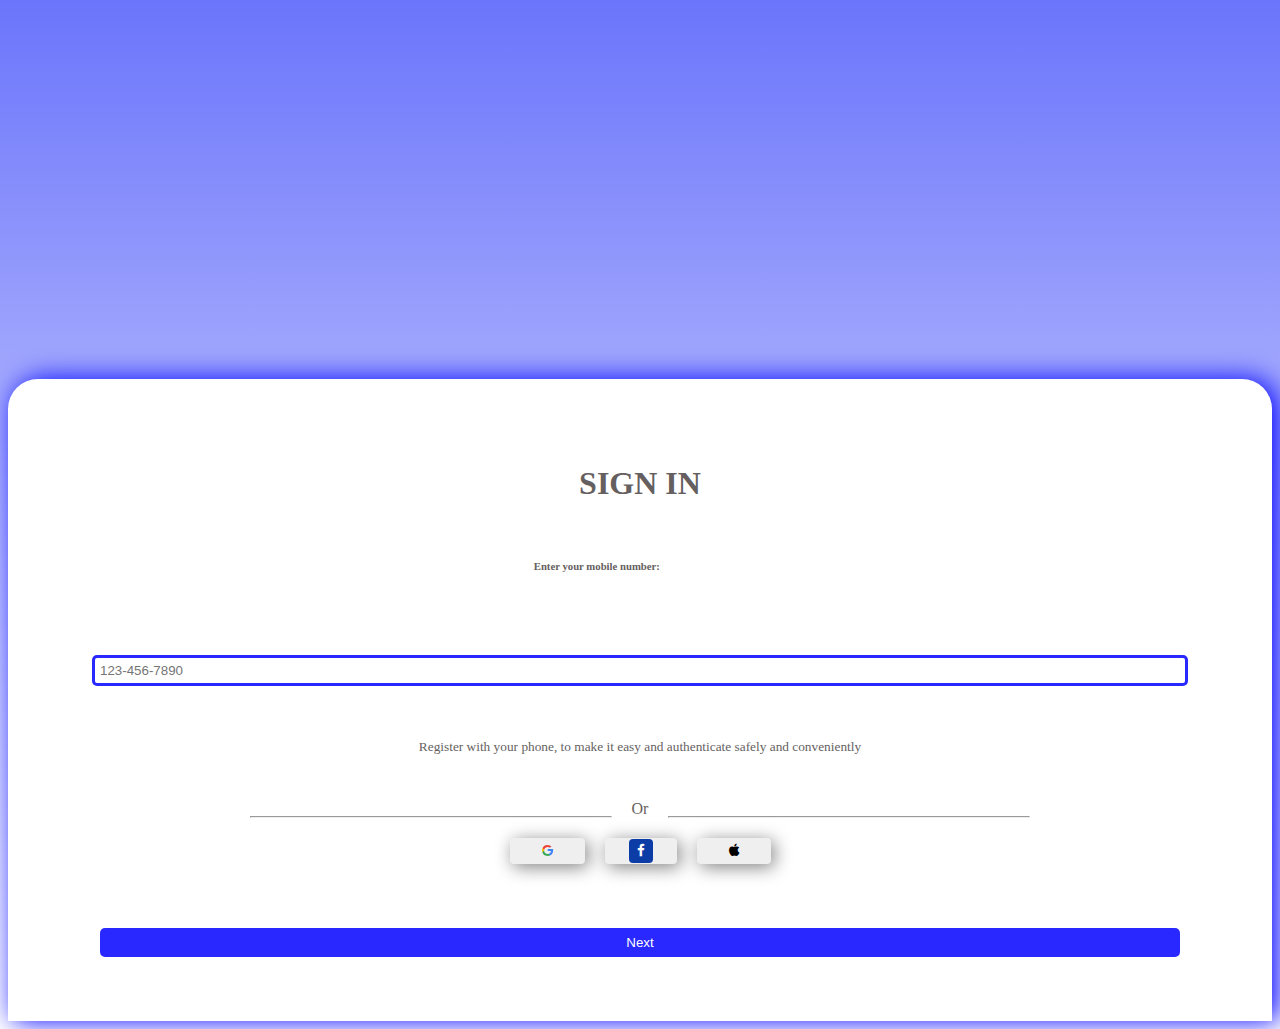
==== sign.html @ a571a9b4 "modified" ====
<!DOCTYPE html>
<html lang="en">
  <head>
    <meta charset="UTF-8" />
    <meta http-equiv="X-UA-Compatible" content="IE=edge" />
    <meta name="viewport" content="width=device-width, initial-scale=1.0" />
    <title>Document</title>
    <!-- Bootstrap -->
    <link
      href="https://cdn.jsdelivr.net/npm/bootstrap@5.1.3/dist/css/bootstrap.min.css"
      rel="stylesheet"
      integrity="sha384-1BmE4kWBq78iYhFldvKuhfTAU6auU8tT94WrHftjDbrCEXSU1oBoqyl2QvZ6jIW3"
      crossorigin="anonymous"
    />
    <link href="styles.css" rel="stylesheet" />
    <!-- Font awesome -->
    <link
      rel="stylesheet"
      href="https://cdnjs.cloudflare.com/ajax/libs/font-awesome/4.7.0/css/font-awesome.min.css"
    />
  </head>
  <body id="secondPgBody">
    <div class="container-fluid">
      <h1>SIGN IN</h1>
      <form action="" method="post">
        <label><h6>Enter your mobile number:</h6> </label><br />
        <input
          class="mobileInput"
          type="tel"
          name="mobileNo"
          pattern="[0-9]{3}-[0-9]{2}-[0-9]{3}"
          placeholder="123-456-7890"
          required
        />
        <p>
          Register with your phone, to make it easy and authenticate safely and
          conveniently
        </p>
        <hr />
        <span>Or</span>
        <hr />
        <br />
        <button type="button" class="media btn btn-light btn-lg">
          <i class="fa fa-google"></i>
        </button>
        <button type="button" class="media btn btn-light btn-lg">
          <i class="fa fa-facebook"></i>
        </button>
        <button type="button" class="media btn btn-light btn-lg">
          <i class="fa fa-apple"></i></button
        ><br />
        <input class="submitButton" type="submit" value="Next" />
      </form>
    </div>
    <script src="index.js" charset="UTF-8"></script>
  </body>
</html>
---- styles.css ----
/* First Page */

#firstPgBody {
  padding-bottom: 20%;
  text-align: center;
  /* background-image: linear-gradient(rgba(116, 124, 240, 0.979),white); */
  background-color: rgba(245, 245, 245, 0.041);
  position: relative;
  color: #665f5f;
}
h1 {
  font-weight: bold;
}
.signin {
  width: 90%;
  background-color: rgba(0, 0, 255, 0.842);
  color: white;
  margin: auto auto 3.5rem;
}
hr {
  display: inline-block;
  width: 30%;
}
img {
  width: 50%;
  margin: 2rem;
}
span {
  position: relative;
  bottom: 0.8rem;
  padding: 1rem;
}
.media {
  padding-left: 1.5rem;
  padding-right: 1.5rem;
  margin: 8px;
  border-radius: 4px;
  border-style: none;
  box-shadow: 3px 3px 18px grey;
}
.fa-google {
  padding: 5px;
  padding-right: 8px;
  padding-left: 8px;
  background: conic-gradient(
      from -45deg,
      #ea4335 110deg,
      #4285f4 90deg 180deg,
      #34a853 180deg 270deg,
      #fbbc05 270deg
    )
    73% 55%/150% 150% no-repeat;
  -webkit-background-clip: text;
  background-clip: text;
  color: transparent;
  -webkit-text-fill-color: transparent;
}
.fa-facebook {
  padding: 5px;
  padding-right: 8px;
  padding-left: 8px;
  border-radius: 4px;
  background-color: #0c3da7;
  color: white;
}
.fa-apple {
  padding: 5px;
  padding-right: 8px;
  padding-left: 8px;
}
.outerCircle {
  height: 85px;
  width: 85px;
  border: 15px;
  background-color: blue;
  border-top-left-radius: 0;
  border-top-right-radius: 0;
  border-bottom-right-radius: 0;
  border-bottom-left-radius: 100%;
  position: relative;
  left: 75%;
}
.innerCircle {
  height: 80px;
  width: 80px;
  background-color: white;
  border-radius: 0 0 0 100%;
  position: relative;
  left: 22%;
}

/* Secong Page */

#secondPgBody {
  text-align: center;
  background-image: linear-gradient(rgba(70, 82, 250, 0.801), white);
  color: #665f5f;
}
.container-fluid {
  background-color: white;
  margin-top: 30%;
  border-top-left-radius: 30px;
  border-top-right-radius: 30px;
  padding: 4rem 2rem;
  box-shadow: 6px 0px 28px blue;
}
form {
  margin-top: 3rem;
}
input {
  width: 90%;
}
.mobileInput {
  padding: 5px;
  border: 3px solid rgba(0, 0, 255, 0.842);
  border-radius: 5px;
}
label {
  position: relative;
  right: 2.7rem;
  line-height: 3;
}
p {
  font-size: smaller;
  padding-top: 40px;
  padding-bottom: 40px;
}
.submitButton {
  background-color: rgba(0, 0, 255, 0.842);
  color: white;
  border-style: none;
  padding: 7px;
  border-radius: 5px;
  margin-top: 3.5rem;
}
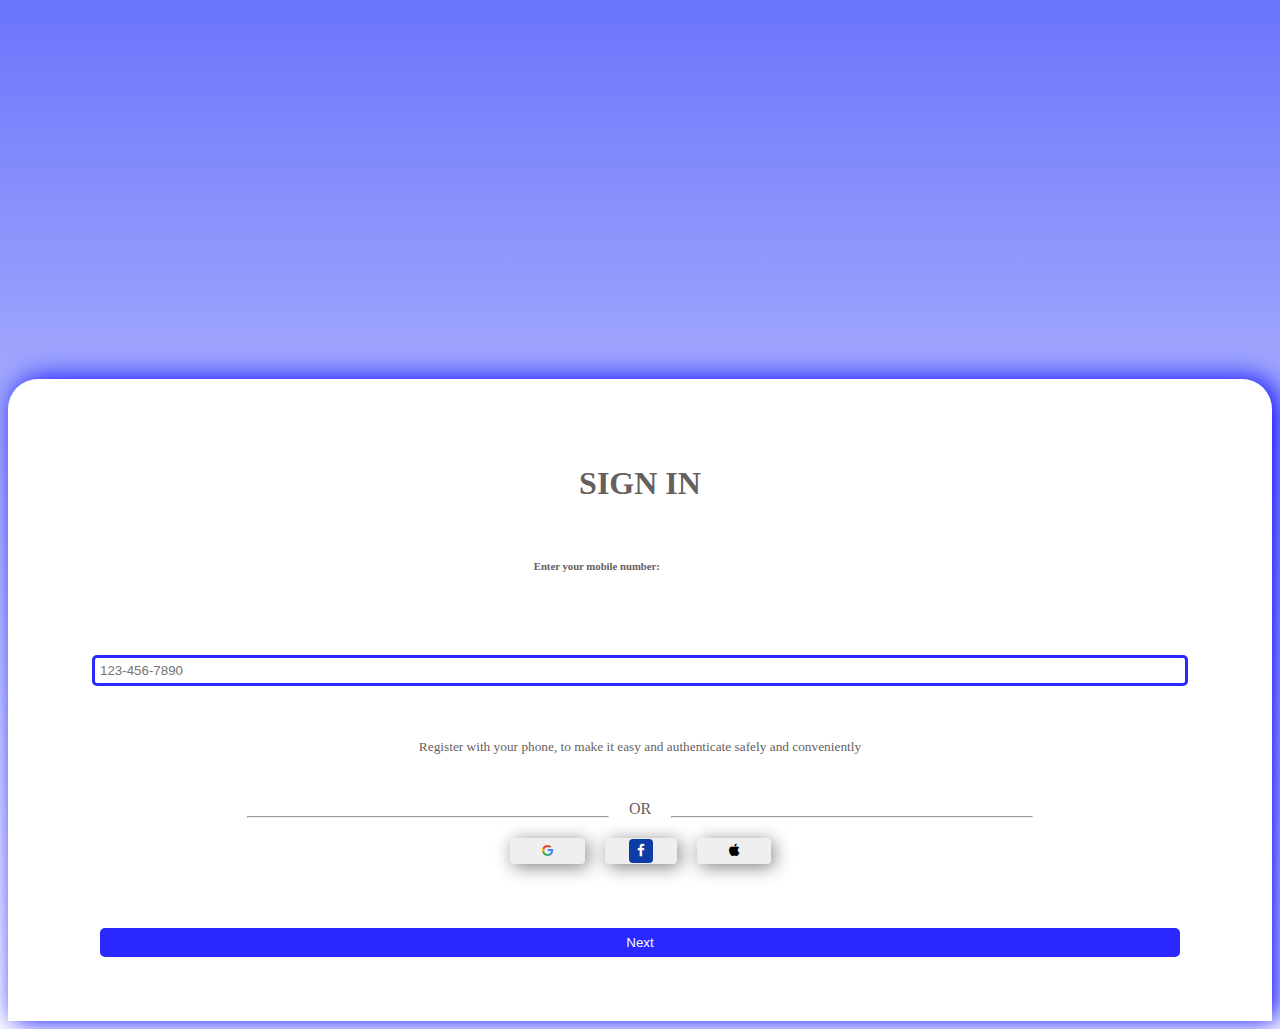
==== commit 96936085: "modified" ====
--- a/sign.html
+++ b/sign.html
@@ -37,7 +37,7 @@
           conveniently
         </p>
         <hr />
-        <span>Or</span>
+        <span>OR</span>
         <hr />
         <br />
         <button type="button" class="media btn btn-light btn-lg">
--- a/styles.css
+++ b/styles.css
@@ -22,7 +22,7 @@
   width: 30%;
 }
 img {
-  width: 50%;
+  width: 65%;
   margin: 2rem;
 }
 span {
